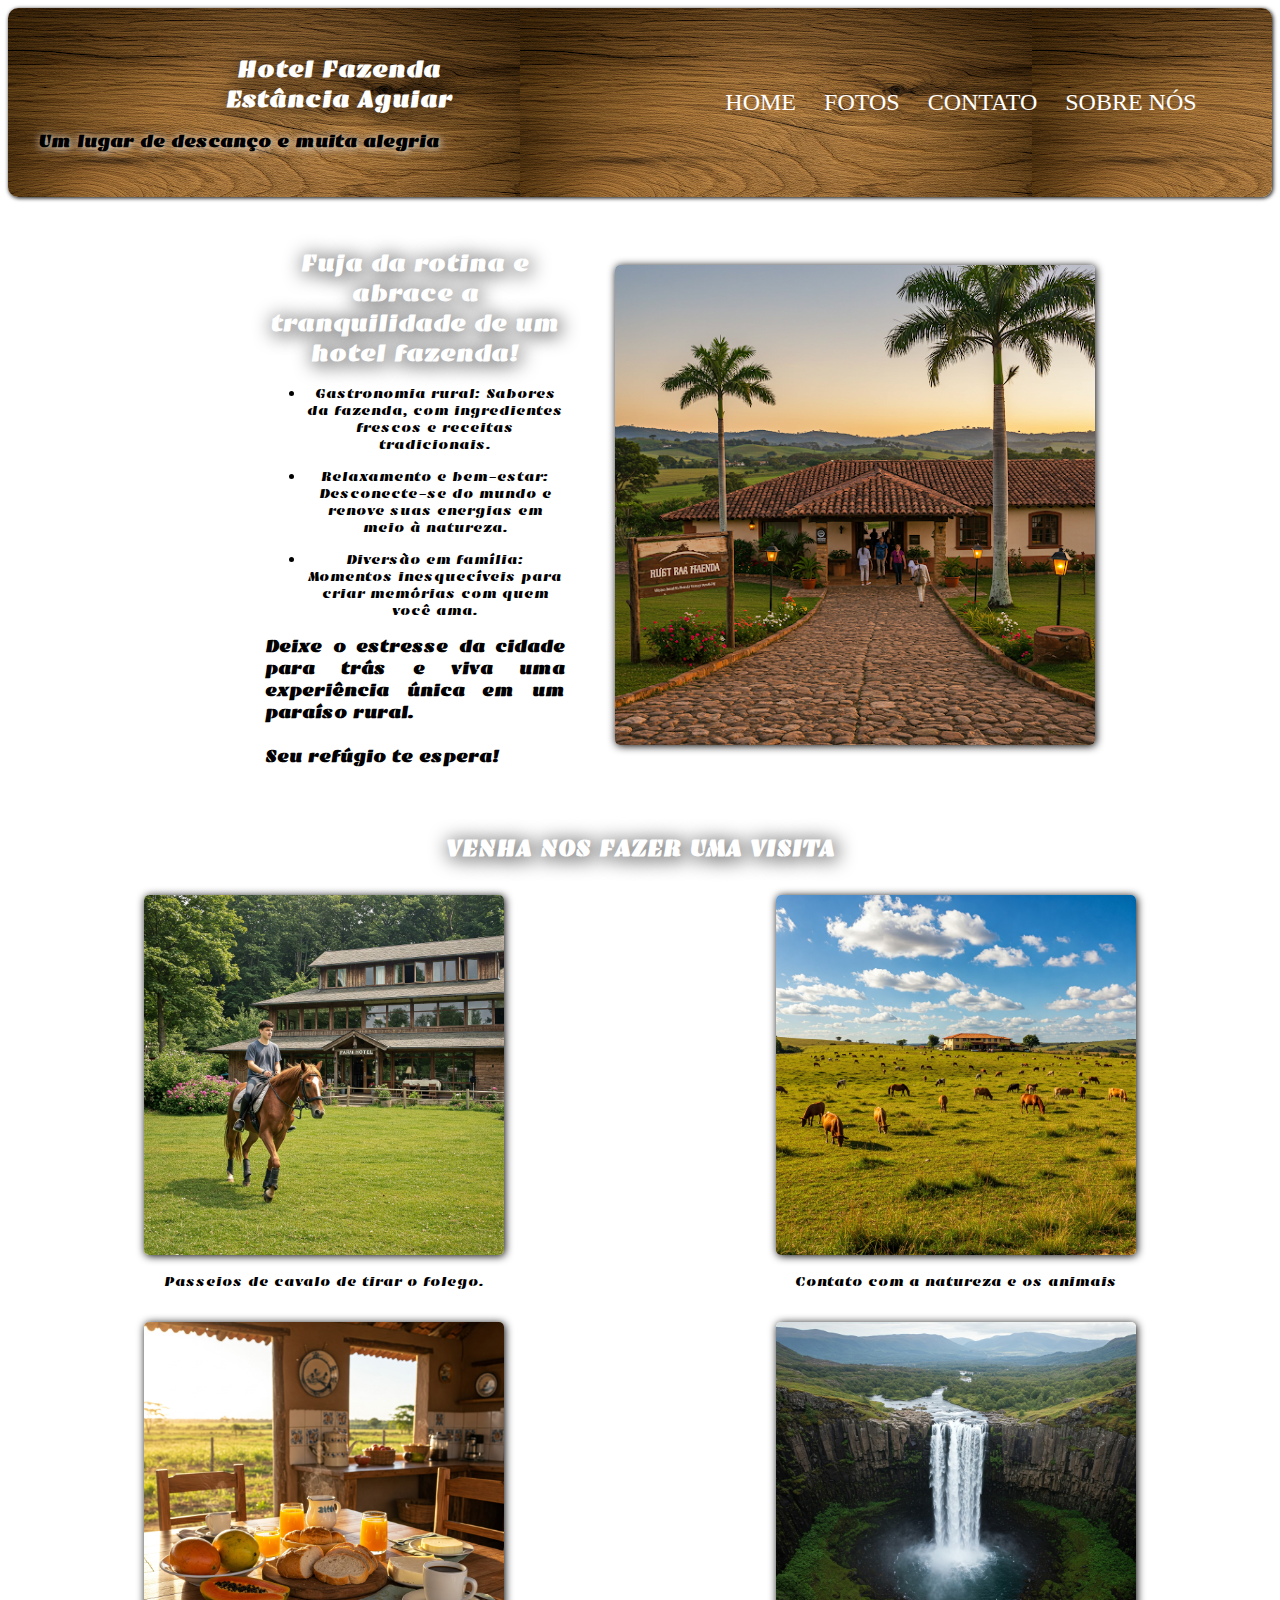
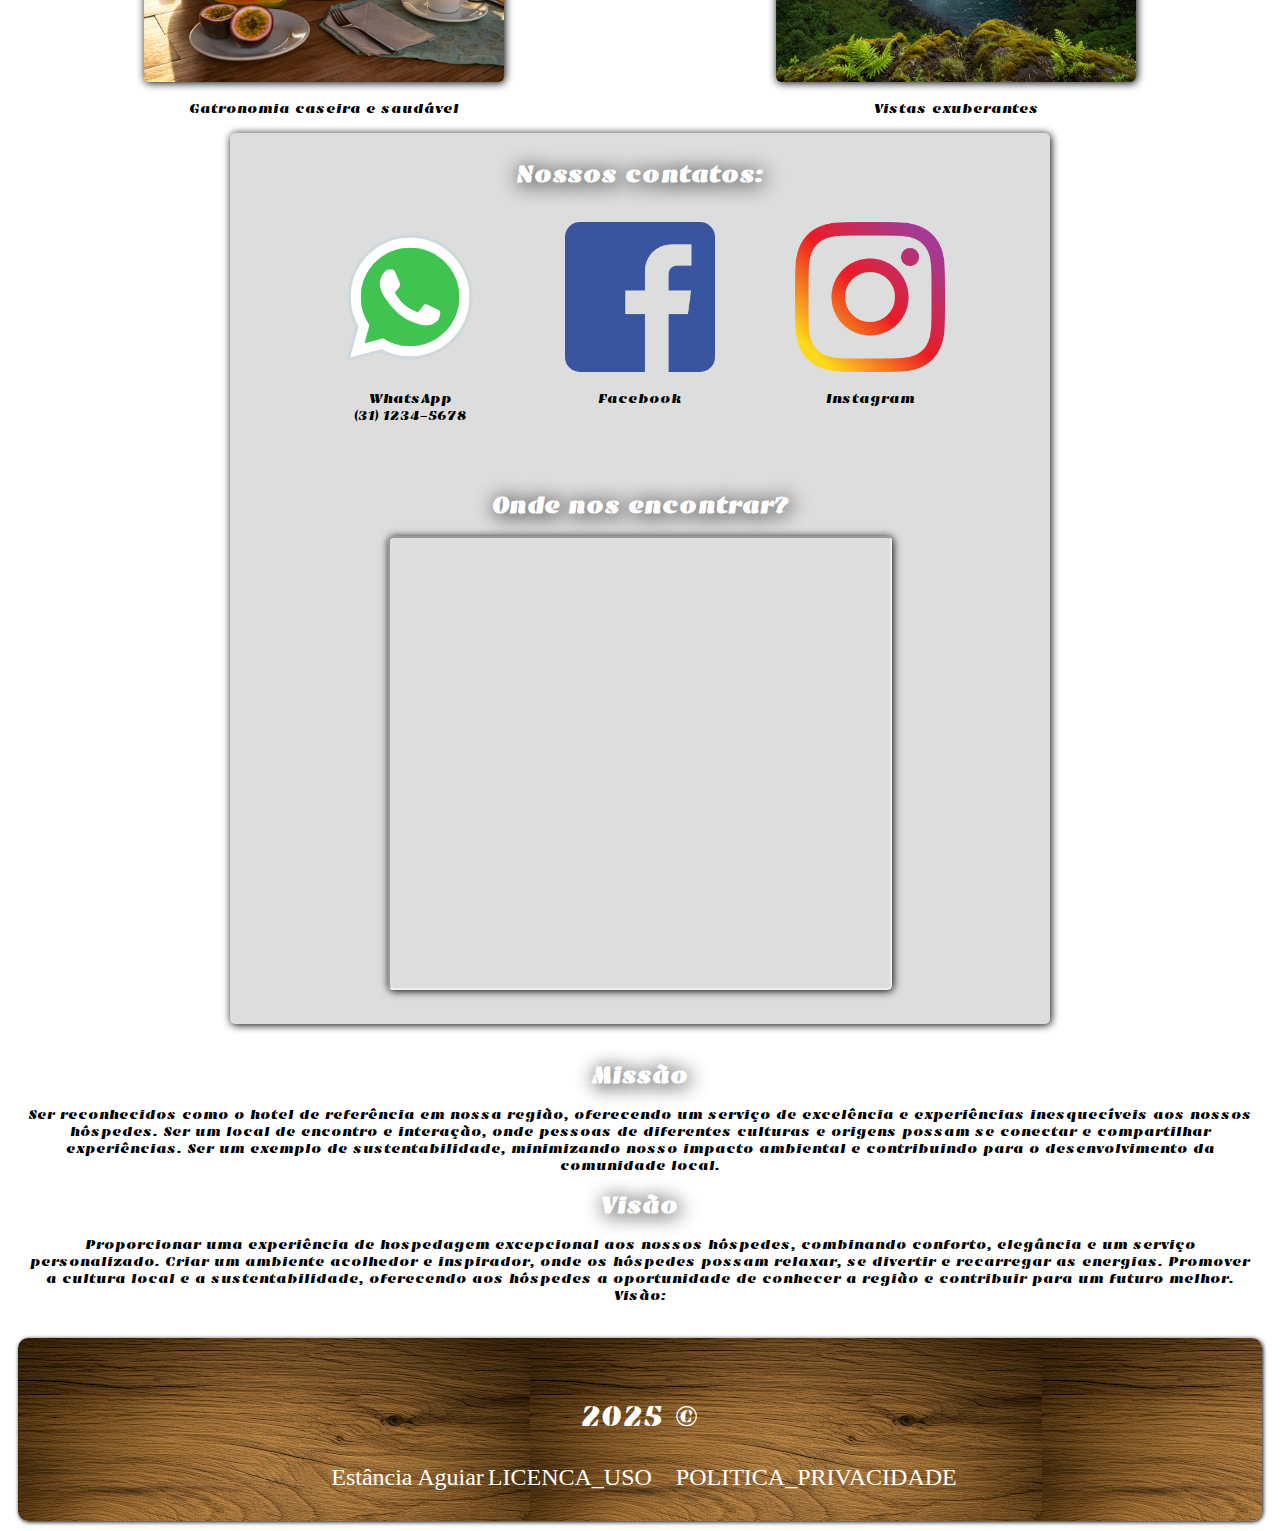
==== src/index.html @ d105729c "Initial commit" ====
<!DOCTYPE html>
<html>

<head>
    <meta charset="UTF-8" />
    <title>Estância Aguiar</title>
    <link rel="icon" type="image/x-icon" href="images/icone.icon">
    <link rel="stylesheet" href="style/estilo.css">

    <link rel="preconnect" href="https://fonts.googleapis.com">
    <link rel="preconnect" href="https://fonts.gstatic.com" crossorigin>
    <link href="https://fonts.googleapis.com/css2?family=Emblema+One&display=swap" rel="stylesheet">
</head>

<body>
    <!--INICIO DO CABEÇALHO-->
    <header>
        <div id="topo">
            <div id="titulo">
                <hgroup>
                    <a href="#topo">
                        <h1>Hotel Fazenda <br> Estância Aguiar</h1>
                    </a>
                    <h2 id="frase2">Um lugar de descanço e muita alegria</h2>
                </hgroup>
            </div>
            <div id="menu">
                <nav id="menu">
                    <ul class="listas">
                        <li><a href="#topo">Home</a></li>
                        <li><a href="#titulo-galeria">Fotos</a></li>
                        <li><a href="#contato">Contato</a></li>
                        <li><a href="#sobre-nos">Sobre nós</a></li>
                    </ul>
                </nav>
            </div>
        </div>

    </header>
    <!--FINAL DO CABEÇALHO-->

    <!--INICIO DO PRIMEIRO CONTEUDO-->
    <div class="secoes" id="home">
        <div id="text-home">
            <h1>Fuja da rotina e abrace a tranquilidade de um hotel fazenda!</h1>
            <ul class="listas">
                <li>
                    <p>Gastronomia rural: Sabores da fazenda, com ingredientes frescos e receitas tradicionais.</p>
                </li>
                <li>
                    <p>Relaxamento e bem-estar: Desconecte-se do mundo e renove suas energias em meio à natureza.</p>
                </li>
                <li>
                    <p>Diversão em família: Momentos inesquecíveis para criar memórias com quem você ama.</p>
                </li>
            </ul>
            <h2>Deixe o estresse da cidade para trás e viva uma experiência única em um paraíso rural. <br> <br>
                Seu refúgio te espera!
            </h2>

        </div>
        <div id="foto-home">
            <img src="images/entrada.jpg" />
        </div>
    </div>
    <!--FINAL DO PRIMEIRO CONTEUDO-->

    <!--INICIO DA GALERIA-->
    <h1 id="titulo-galeria">VENHA NOS FAZER UMA VISITA</h1>
    <div class="galeria">
        <div class="fotos">
            <figure>
                <img src="images/imagem1galeria.jpg" />
                <figcaption>
                    <p>Passeios de cavalo de tirar o folego.</p>
                </figcaption>
            </figure>
        </div>

        <div class="fotos">
            <figure>
                <img src="images/imagem2galeria.jpg" />
                <figcaption>
                    <p>Contato com a natureza e os animais</p>
                </figcaption>
            </figure>
        </div>
    </div>
    <div class="galeria">

        <div class="fotos">
            <figure>
                <img src="images/imagem3galeria.jpg" />
                <figcaption>
                    <p>Gatronomia caseira e saudável</p>
                </figcaption>
            </figure>
        </div>

        <div class="fotos">
            <figure>
                <img src="images/imagem4galeria.jpg" />
                <figcaption>
                    <p>Vistas exuberantes</p>
                </figcaption>
            </figure>
        </div>
    </div>
    <!--FINAL DA GALERIA-->

    <!--INICIO CONTATOS-->
    <div class="secoes" id="contato">
        <h1> Nossos contatos: </h1>

        <div class="redes">
            <div class="redes">
                <figure>
                    <img src="images/zapIcon.png" />
                    <figcaption>
                        <p>WhatsApp<br> (31) 1234-5678</p>
                    </figcaption>
                </figure>
            </div>
            <div class="redes">
                <figure>
                    <img src="images/faceIcon.png" />
                    <figcaption>
                        <p>Facebook</p>
                    </figcaption>
                </figure>
                <p></p>
            </div>
            <div class="redes">
                <figure>
                    <img src="images/instaIcon.png" />
                    <figcaption>
                        <p>Instagram</p>
                    </figcaption>
                </figure>
            </div>
        </div>


        <div class="secoes" id="map">
            <h1> Onde nos encontrar?</h1>
            <iframe id="map"
                src="https://www.google.com/maps/embed?pb=!1m18!1m12!1m3!1d1609.079101391701!2d-40.522870858807465!3d-16.421949963274564!2m3!1f0!2f0!3f0!3m2!1i1024!2i768!4f13.1!3m3!1m2!1s0x74a2f005870719d%3A0xa25d53a02ed7211f!2sEST%C3%82NCIA%20AGUIAR!5e0!3m2!1spt-BR!2sbr!4v1742413833301!5m2!1spt-BR!2sbr"></iframe>
        </div>
    </div>
    <!--FINAL CONTATOS-->


    <div class="secoes" id="sobre-nos">
        <h1>Missão</h1>
        <p>
            Ser reconhecidos como o hotel de referência em nossa região, oferecendo um serviço de excelência e
            experiências inesquecíveis aos nossos hóspedes.
            Ser um local de encontro e interação, onde pessoas de diferentes culturas e origens possam se conectar e
            compartilhar experiências.
            Ser um exemplo de sustentabilidade, minimizando nosso impacto ambiental e contribuindo para o
            desenvolvimento da comunidade local.
        </p>
        <h1>Visão</h1>
        <p>
            Proporcionar uma experiência de hospedagem excepcional aos nossos hóspedes, combinando conforto, elegância e
            um serviço personalizado.
            Criar um ambiente acolhedor e inspirador, onde os hóspedes possam relaxar, se divertir e recarregar as
            energias.
            Promover a cultura local e a sustentabilidade, oferecendo aos hóspedes a oportunidade de conhecer a região e
            contribuir para um futuro melhor.
            Visão:
        </p>
    </div>
</body>
<!--IFIM DO BODY-->

<!--INICIO DO RODAPÉ-->

<footer>
    <div class="secoes" id="rodape">

        <span>
            <p>2025 &copy;</p> &nbsp;
            
            <a href="index.html">Estância Aguiar</a>
            
            <a href="Acordo de Licenca Para Usuário Final (EULA).pdf">LICENCA_USO</a>
            &nbsp;&nbsp;&nbsp;&nbsp;
            
            <a href="">POLITICA_PRIVACIDADE</a>
        </span>
    </div>
</footer>

</html>
---- src/style/estilo.css ----
@charset "UTF-8";

/*Corpo*/
body{
    background-image: url(../images/backgrounALL.png);
    background-size: 100%;
}
/*Textos e Titulos*/
h1{
    color:  white;
    font-family: "Emblema One", system-ui;
    font-size: 24px;
    text-shadow: 2px 2px 20px black;
    text-align: center;
}
h2{
    color: #000000;
    font-family: "Emblema One", system-ui;
    font-size: 18px;
    text-align: justify;
}
h2#frase2{
    text-shadow: 1px 1px 8px white;
}
p{
    color: #000000;
    font-family: "Emblema One", system-ui;
    font-size: 14px;
    text-align: center;
}

/*Formatação do menu*/
nav#menu ul{
    list-style: none;
    text-transform: uppercase;
}
nav#menu li{
    display: inline-block;
    padding: 10px;
    margin: 2px;
    border-radius: 5px;
}
nav#menu li:hover{
    border: solid white;
}
/*Formatação de link*/
a:link{
    text-decoration: none;
    font-family: fantasy;
    font-size: 24px;
    color: white;
}
a:visited{
    color: white;
    text-decoration: none;
}

/*Formatacao das div ao longo do site*/

/*Toda div tem essa formatacao*/
div.secoes{
    margin: 10px;
    padding: 10px;
    place-items: center;
    justify-content: center;
}

/*Cabeçalho do site*/
div#topo{
    display: flex;
    box-shadow: 1px 1px 4px black;
    background-image: url(../images/background.jpg);
    padding: 30px;
    border-radius: 10px;
}
div#titulo{
    width: 50%;
    text-align: center;
}
div#menu{
    width: 50%;
    display: grid; 
    place-items: center;
}

/*Primeira div com as info inciais e uma foto*/
div#home{
    display: flex;
    width: 800px;
    margin: auto;
    place-items: center;
    justify-content: center;
}
div#text-home{
    width: 50%;
    margin: 20px;
    padding: 5px;
}
div#foto-home{
    width: 50%;
    margin: 20px;
    padding: 5px;
}
div#foto-home img{
    width: 480px;
    box-shadow: 1px 1px 8px black;
    border-radius: 5px;
}

/*Segunda div com as fotos e legendas*/
div.galeria{
    display: flex;
}
div.fotos {
    width: 50%;
    place-items: center;
}
div.fotos img{
    width: 360px;
    box-shadow: 1px 1px 8px black;
    border-radius: 5px;
}

/*Terceira div com Google map e contatos*/
div#contato{
    box-shadow: 1px 1px 8px black;
    border-radius: 5px;
    background-color: #dddddd;
    width: 800px;
    margin: auto;
}
div.redes{
    display: flex;
    text-align: center;
}
div.redes img{
    width: 150px;
    border-radius: 10%;
}
iframe#map{
    box-shadow: 1px 1px 8px black;
    border-radius: 5px;
    width: 500px;
    height: 450px;
}

/*Quarta div com detalhes sobre a empresa*/

/*Rodapé da pagina*/
div#rodape{
    display: flex;
    box-shadow: 1px 1px 4px black;
    background-image: url(../images/background.jpg);
    padding: 30px;
    border-radius: 10px;
}
div#rodape p{
    color: white;
    font-size: 30px;
}
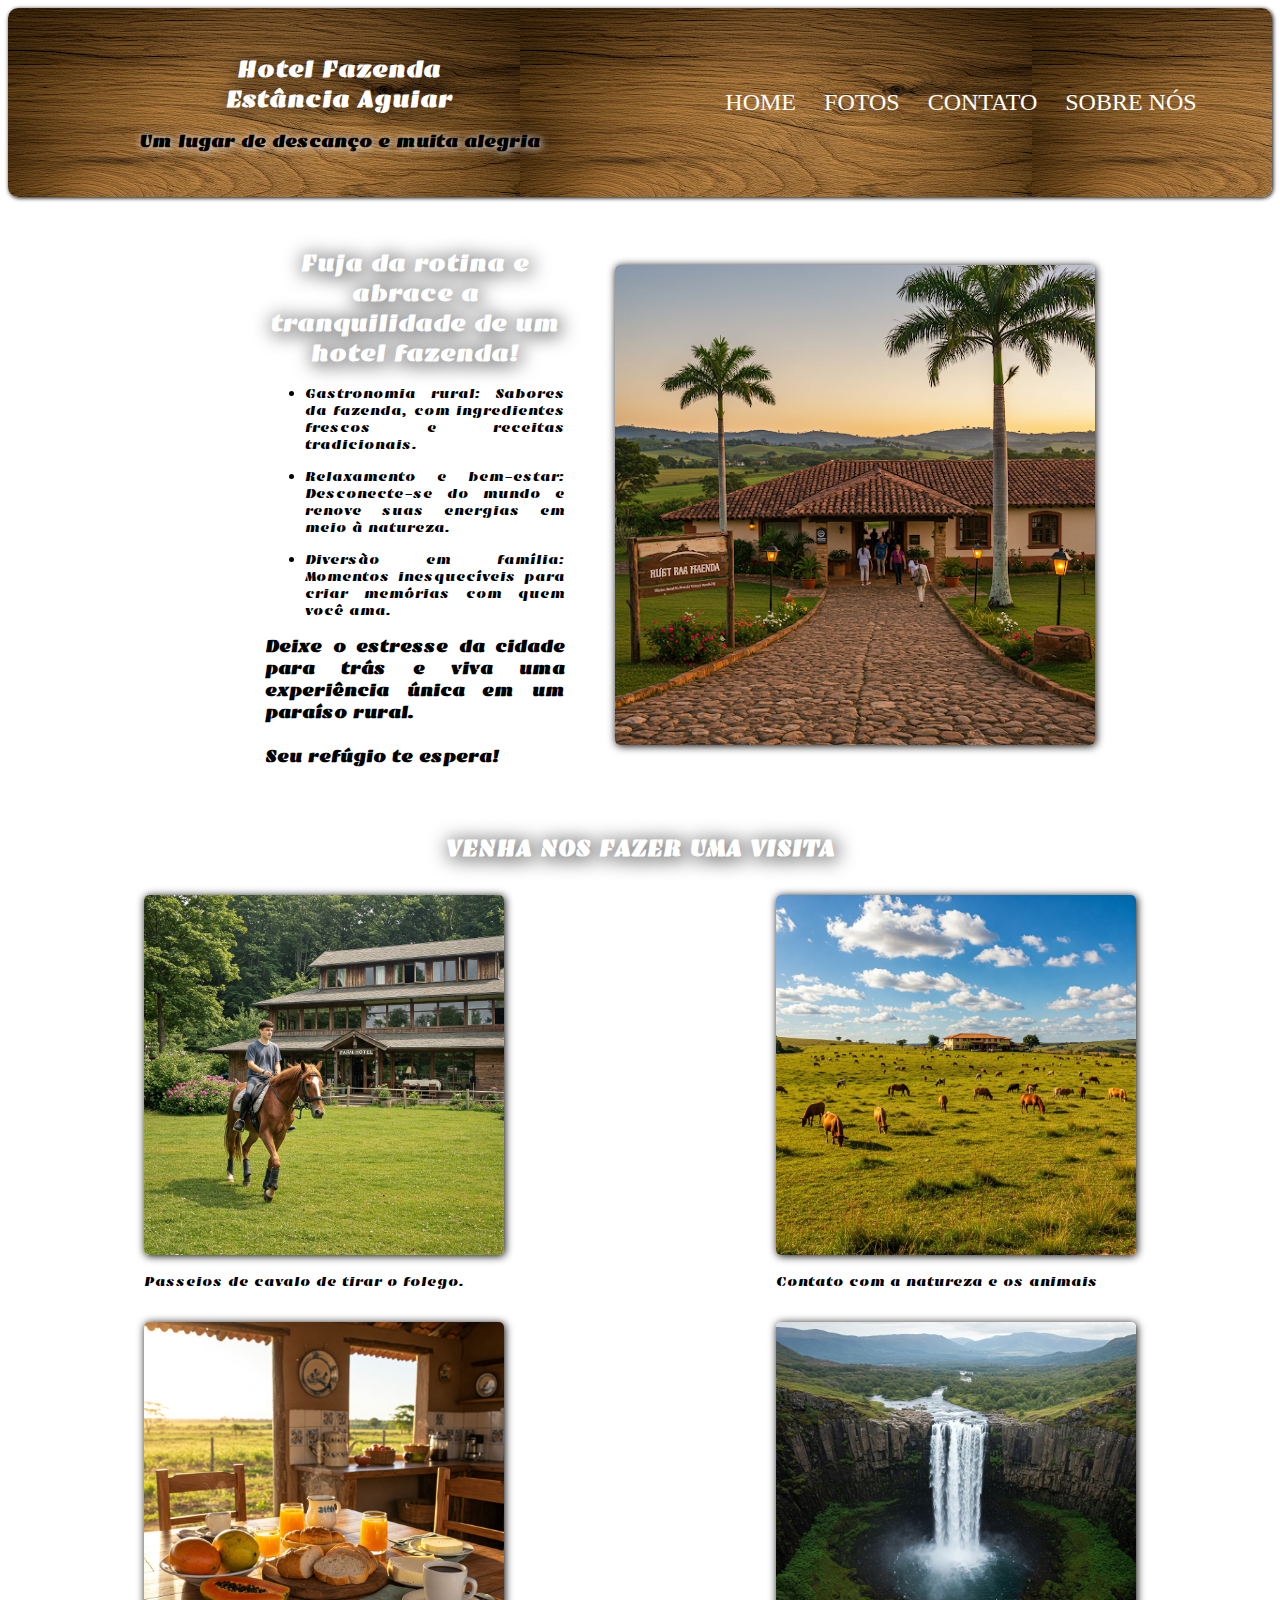
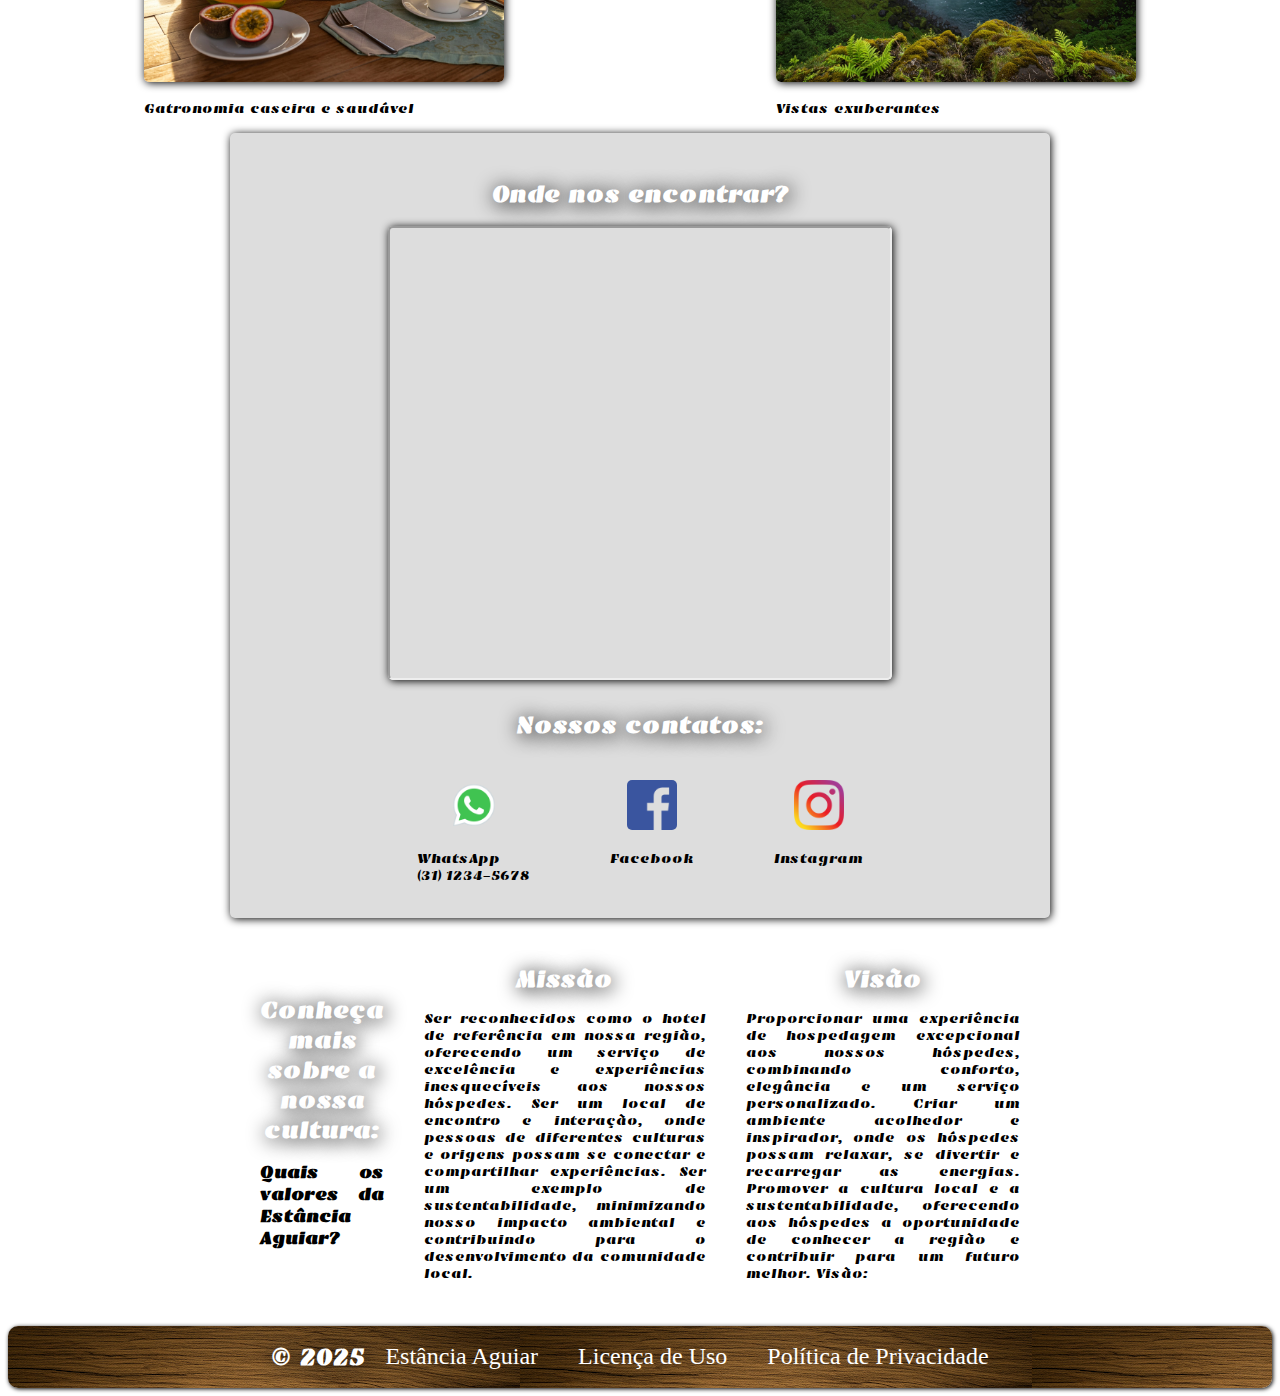
==== commit 1c7e271a: "Update da div "sobre-nos", footer e "contato"" ====
--- a/src/index.html
+++ b/src/index.html
@@ -4,7 +4,7 @@
 <head>
     <meta charset="UTF-8" />
     <title>Estância Aguiar</title>
-    <link rel="icon" type="image/x-icon" href="images/icone.icon">
+    <link rel="icon" type="image/x-icon" href="images/icone.png">
     <link rel="stylesheet" href="style/estilo.css">
 
     <link rel="preconnect" href="https://fonts.googleapis.com">
@@ -110,86 +110,107 @@
 
     <!--INICIO CONTATOS-->
     <div class="secoes" id="contato">
-        <h1> Nossos contatos: </h1>
-
-        <div class="redes">
-            <div class="redes">
-                <figure>
-                    <img src="images/zapIcon.png" />
-                    <figcaption>
-                        <p>WhatsApp<br> (31) 1234-5678</p>
-                    </figcaption>
-                </figure>
-            </div>
-            <div class="redes">
-                <figure>
-                    <img src="images/faceIcon.png" />
-                    <figcaption>
-                        <p>Facebook</p>
-                    </figcaption>
-                </figure>
-                <p></p>
-            </div>
-            <div class="redes">
-                <figure>
-                    <img src="images/instaIcon.png" />
-                    <figcaption>
-                        <p>Instagram</p>
-                    </figcaption>
-                </figure>
-            </div>
-        </div>
-
-
+        
         <div class="secoes" id="map">
             <h1> Onde nos encontrar?</h1>
             <iframe id="map"
                 src="https://www.google.com/maps/embed?pb=!1m18!1m12!1m3!1d1609.079101391701!2d-40.522870858807465!3d-16.421949963274564!2m3!1f0!2f0!3f0!3m2!1i1024!2i768!4f13.1!3m3!1m2!1s0x74a2f005870719d%3A0xa25d53a02ed7211f!2sEST%C3%82NCIA%20AGUIAR!5e0!3m2!1spt-BR!2sbr!4v1742413833301!5m2!1spt-BR!2sbr"></iframe>
         </div>
+
+        <h1> Nossos contatos: </h1>
+        
+        <div class="redes">
+            <div class="redes">
+                <a href="https://web.whatsapp.com/" target="_blank">
+                    <figure>
+                        <img src="images/zapIcon.png" />
+                        <figcaption>
+                            <p>WhatsApp<br> (31) 1234-5678</p>
+                        </figcaption>
+                    </figure>
+                </a>
+            </div>
+            <div class="redes">
+                <a href="https://web.whatsapp.com/" target="_blank">
+                    <figure>
+                        <img src="images/faceIcon.png" />
+                        <figcaption>
+                            <p>Facebook</p>
+                        </figcaption>
+                    </figure>
+                </a>
+                
+            </div>
+            <div class="redes">
+                <a href="" target="_blank">
+                    <figure>
+                        <img src="images/instaIcon.png" />
+                        <figcaption>
+                            <p>Instagram</p>
+                        </figcaption>
+                    </figure>
+                </a>
+            </div>
+        </div>
+
     </div>
     <!--FINAL CONTATOS-->
 
-
+    <!--INICIO DO SOBRE-NÓS-->
     <div class="secoes" id="sobre-nos">
-        <h1>Missão</h1>
-        <p>
-            Ser reconhecidos como o hotel de referência em nossa região, oferecendo um serviço de excelência e
-            experiências inesquecíveis aos nossos hóspedes.
-            Ser um local de encontro e interação, onde pessoas de diferentes culturas e origens possam se conectar e
-            compartilhar experiências.
-            Ser um exemplo de sustentabilidade, minimizando nosso impacto ambiental e contribuindo para o
-            desenvolvimento da comunidade local.
-        </p>
-        <h1>Visão</h1>
-        <p>
-            Proporcionar uma experiência de hospedagem excepcional aos nossos hóspedes, combinando conforto, elegância e
-            um serviço personalizado.
-            Criar um ambiente acolhedor e inspirador, onde os hóspedes possam relaxar, se divertir e recarregar as
-            energias.
-            Promover a cultura local e a sustentabilidade, oferecendo aos hóspedes a oportunidade de conhecer a região e
-            contribuir para um futuro melhor.
-            Visão:
-        </p>
-    </div>
+        <div class="secoes">
+            <hgroup>
+                <h1>Conheça mais sobre a nossa cultura:</h1>
+                <h2>Quais os valores da Estância Aguiar?</h2>
+            </hgroup>
+        </div>
+        <div>
+            <h1>Missão</h1>
+            <p>
+                Ser reconhecidos como o hotel de referência em nossa região, oferecendo um serviço de excelência e
+                experiências inesquecíveis aos nossos hóspedes.
+                Ser um local de encontro e interação, onde pessoas de diferentes culturas e origens possam se conectar e
+                compartilhar experiências.
+                Ser um exemplo de sustentabilidade, minimizando nosso impacto ambiental e contribuindo para o
+                desenvolvimento da comunidade local.
+            </p>
+        </div>
+        <div>
+            <h1>Visão</h1>
+            <p>
+                Proporcionar uma experiência de hospedagem excepcional aos nossos hóspedes, combinando conforto,
+                elegância e
+                um serviço personalizado.
+                Criar um ambiente acolhedor e inspirador, onde os hóspedes possam relaxar, se divertir e recarregar as
+                energias.
+                Promover a cultura local e a sustentabilidade, oferecendo aos hóspedes a oportunidade de conhecer a
+                região e
+                contribuir para um futuro melhor.
+                Visão:
+            </p>
+        </div>
+    </div>
+    <!--FINAL DO SOBRE-NÓS-->
 </body>
-<!--IFIM DO BODY-->
+<!--FIM DO BODY-->
 
 <!--INICIO DO RODAPÉ-->
-
 <footer>
-    <div class="secoes" id="rodape">
-
-        <span>
-            <p>2025 &copy;</p> &nbsp;
-            
+    <div id="footer">
+        <div>
+            <h1>&copy; 2025</h1>
+        </div>
+        <div>
             <a href="index.html">Estância Aguiar</a>
-            
-            <a href="Acordo de Licenca Para Usuário Final (EULA).pdf">LICENCA_USO</a>
-            &nbsp;&nbsp;&nbsp;&nbsp;
-            
-            <a href="">POLITICA_PRIVACIDADE</a>
-        </span>
+        </div>
+        <div>
+            <a href="index.html">Licença de Uso</a>
+        </div>
+        <div>
+            <a href="index.html">Política de Privacidade</a>
+        </div>
     </div>
 </footer>
+<!--FINAL DO RODAPÉ-->
 
 </html>--- a/src/style/estilo.css
+++ b/src/style/estilo.css
@@ -21,12 +21,13 @@
 }
 h2#frase2{
     text-shadow: 1px 1px 8px white;
+    text-align: center;
 }
 p{
     color: #000000;
     font-family: "Emblema One", system-ui;
     font-size: 14px;
-    text-align: center;
+    text-align: justify;
 }
 
 /*Formatação do menu*/
@@ -134,7 +135,7 @@
     text-align: center;
 }
 div.redes img{
-    width: 150px;
+    width: 50px;
     border-radius: 10%;
 }
 iframe#map{
@@ -145,17 +146,30 @@
 }
 
 /*Quarta div com detalhes sobre a empresa*/
-
+div#sobre-nos{
+    display: flex;
+    width: 800px;
+    margin: auto;
+    text-align: justify;
+}
+div#sobre-nos div{
+    margin: 10px;
+    padding: 10px;
+}
 /*Rodapé da pagina*/
-div#rodape{
-    display: flex;
+footer{
     box-shadow: 1px 1px 4px black;
     background-image: url(../images/background.jpg);
-    padding: 30px;
     border-radius: 10px;
 }
-div#rodape p{
-    color: white;
-    font-size: 30px;
+
+div#footer{
+    display: flex;
+    place-items: center;
+    justify-content: center;
+}
+div#footer a{
+    margin: 10px;
+    padding: 10px;
 }
 
